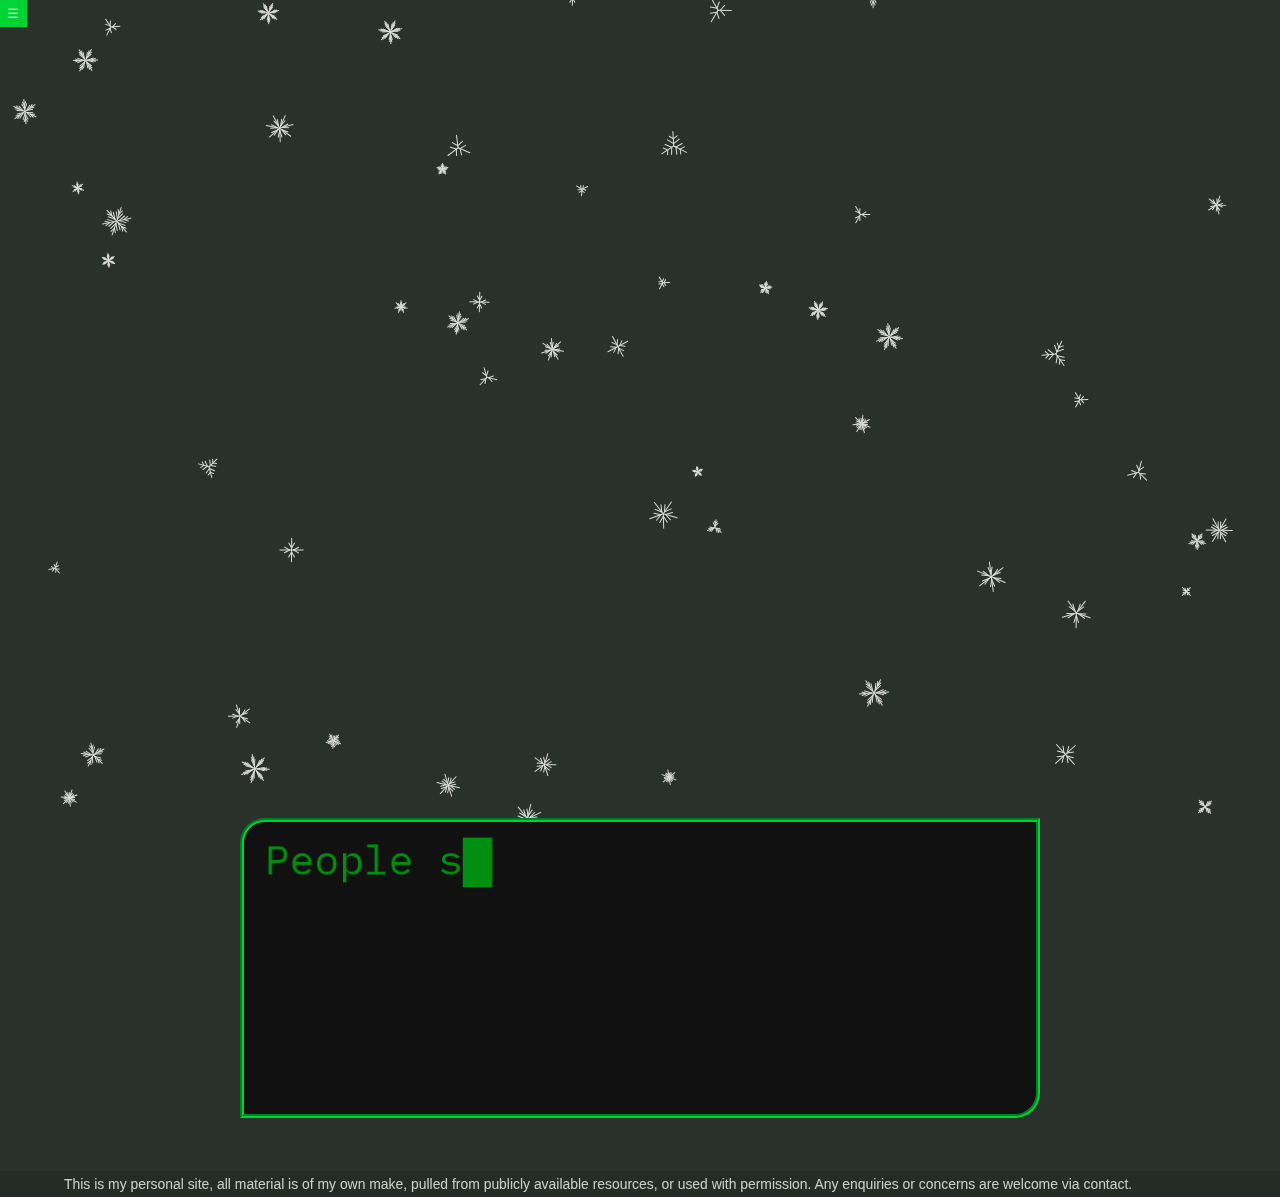
==== index.html @ 692e0815 "30th Nov various minor changes" ====
<!DOCTYPE html>
<html lang="en">

<div class="parent">

  <head>
    <meta charset="utf-8" />
    <meta name="viewport" content="width=device-width, initial-scale=1.0">
    <meta name="keywords" content="portfolio, resume, curriculum vitae, Peter, Bellaby, Peter Bellaby">
    <meta name="description" content="A resume and portfolio of Peter Bellaby">
    <meta name="author" content="Peter Bellaby"> 

    <title>Main Page</title>

    <link rel="stylesheet" type="text/css" href="style.css">

    <script src="libraries/p5.min.js"></script>
    <script src="libraries/p5.sound.min.js"></script>
    <script src="https://ajax.googleapis.com/ajax/libs/jquery/3.5.1/jquery.min.js"></script>
  </head>

  <body class="no-bg">

    <div class="sidebar" id="sidebar">
      <div class="nav">
        <h1 class="nav-title">Main Page</h1>
        <nav>
          <ul>
            <li class="nav-item"><a href="index.html" class="nav-item-a">Top Page</a></li>
            <li class="nav-item"><a href="about.html" class="nav-item-a">About Me</a></li>
            <li class="nav-item"><a href="programming.html" class="nav-item-a">Programming</a></li>
            <li class="nav-item"><a href="dandd.html" class="nav-item-a">D&D</a></li>
            <li class="nav-item"><a href="materium_existentiae.html" class="nav-item-a">The Materium Existentiae</a></li>
            <li class="nav-item"><a href="https://www.github.com/Tamillis" class="nav-item-a" target="_blank">Github</a></li>
            <li class="nav-item"><a href="mailto:bellaby1993@gmail.com?subject=Enquiry for Peter Bellaby"
              class="nav-item-a">Contact</a></li>
          </ul>
        </nav>
      </div>
    </div>

    <div id="background-canvas"></div>

    <div>
      
      <button class="nav-btn" onClick="toggleNav()">&#9776;</button>

      <section class="section no-border">
        <div id="p5js-canvas"></div>
      </section>

    </div>

    <footer id="footer" class="main-footer">
      <p class="footer-text">This is my personal site, all material is of my own make, pulled from publicly available
        resources, or used with permission. Any enquiries or concerns are welcome via contact. </p>
    </footer>

    <script src="sidebarBtn.js"></script>
  
    <script src="flake.js"></script>
    <script src="snowstorm.js"></script>
    <script src="terminal.js"></script>
    <script src="background.js"></script>
    

  </body>
</div>

</html>
---- style.css ----
:root {
  --text-color: #f1faee;
  --color: #008f11;
  --background: #2a312d;
  --backgroundAlt: #111;
  --highlight: #00d435;
  --contrastLight: #f4a261;
  --contrastDark: #e76f51;
  --sidebarWidth: 145px;
  --sectionMargin: 5vw;
}

* {
  margin: 0;
  padding: 0;
  font-family: 'Trebuchet MS', 'Lucida Sans Unicode', 'Lucida Grande', 'Lucida Sans', Arial, sans-serif;
  box-sizing: border-box;
}

html, body {
  background-color: var(--background);
  color: var(--text-color);

  height: min(auto, 80vh);
}

.no-bg {
  background-color: rgba(0,0,0,0);
}

.bg-black-transparent-0p1 {
  background-color: rgba(0, 0, 0, 0.1);
}

.bg-black-transparent-0p3 {
  background-color: rgba(0, 0, 0, 0.3);
}

.bg-black-transparent-0p5 {
  background-color: rgba(0, 0, 0, 0.5);
}

.underline {
  text-decoration: underline;
}

.sidebar {
  position: fixed;
  display: none;
  background-color: var(--background);
  color: var(--text-color);
  border-right: 5px solid var(--highlight);
  border-bottom: 5px solid var(--highlight);
  width: var(--sidebarWidth);
  height: 100vh;
  z-index: 2;
  top: 0;
  left: 0;
  transition: ease-in;
  padding: 5px;
}

.nav-title {
  text-decoration: underline;
  padding: .13em .33em;
}

.nav-item {
  padding: .13em;
  text-align: left;
  list-style: square inside;
  border-top: 1px solid var(--color);
}

.nav-item:last-child {
  border-bottom: 1px solid var(--color);
}

.nav-item-a {
  text-decoration: none;
  color: var(--text-color);
}

.nav-btn {
  z-index: 2;

  position: absolute;
  top: 0px;
  left: 0px;

  padding: 0px 2px;
  margin: 0px;
  border: none;

  height: 2em;
  width: 2em;

  color: var(--text-color);
  background-color: var(--highlight);
}

.btn {
  text-align: center;
  text-decoration: none;
  color: var(--text-color);
  background-color: var(--color);
  padding: 5px 10px;
  
  display: block;
  margin: 0px auto;

  border: solid 2px var(--highlight);
}

#p5js-canvas canvas {
  display: block;
  width: auto;
  margin: 2em auto;
  border: 4px var(--highlight) groove;
  border-radius: 25px 0px 25px 0px;
}

.parent {
  display: grid;
  grid-template-rows: max(85vh, 100%) auto;
}

.section {
  width: auto;
  margin: 5px var(--sectionMargin);
  padding: 1em;
  transition: 0.5s;
  border: var(--highlight) 4px groove;
}

.no-border {
  border: none;
}

#terminal-section {
  border: none;
}

#background-canvas, canvas {
  z-index: -1;
  /* border: red solid 5px; */
}

.main-title {
  text-decoration: underline;
  font-size: min(6vw, 4em);
  text-align: center;
  padding-bottom: 15px;
}

.subtitle {
  text-decoration: underline;
  font-size: min(4vw, 2em);
  text-indent: 2em;
  padding-bottom: 5px;
}

.subtitle-synopsis {
  text-indent: 6em;
  font-size: min(2vw, 1.1em);
}

.profile-pic {
  width: 300px;
  height: 300px;
  border-radius: 50%;
  border: 2px var(--highlight) groove;
}

.profile-pic-container {
  display: flex;
  justify-content: center;
}

.intro-text p {
  font-style: italic;
}

.main-text {
  display: block;
  padding: 0.5em 0em;
  font-size: 1em;
  text-indent: 2em;
  text-rendering: optimizeLegibility;
}

.main-text p {
  margin: 5px 0px;
}

.inline-subtitle {
  font-style: italic;
  font-weight: bold;
}

.intext-link, .intext-link:link, .intext-link:visited {
  text-decoration: none;
  color: var(--text-color);
  font-style: normal;
}

.intext-link:hover {
  text-decoration: underline;
  font-style: inherit;
  font-weight: bold;
}

.background-image {
  z-index: -1;

  position: absolute;
  width: 100vw;
  height: inherit;
}

.bg-img-pineforest {
  background: none;
  background-image: url("assets/pine-forest-bg.jpg");
  
  height: 100%;
  background-size: 100vw;
  background-position: 0px -20vh;
  background-repeat: no-repeat;
}

.main-footer {
  background-color: rgba(0, 0, 0, 0.1);
  text-indent: 2em;
  transition: 0.5s;
  padding: 5px 2em;
}

.footer-text {
  font-size: .87em;
  opacity: 0.8;
}

/* Kindly borrowed from stackoverflow for getting CSS to fit an iframe neatly */

.wrap {
/* set display to none initially for site speed */
  display: none;
  width: 420px;
  height: 450px;
  padding: 0;
  overflow: none;
  scrollbar-width: 0;
  margin: 1em auto;
}

.frame {
  width : 100%;
  height : 100%;
}
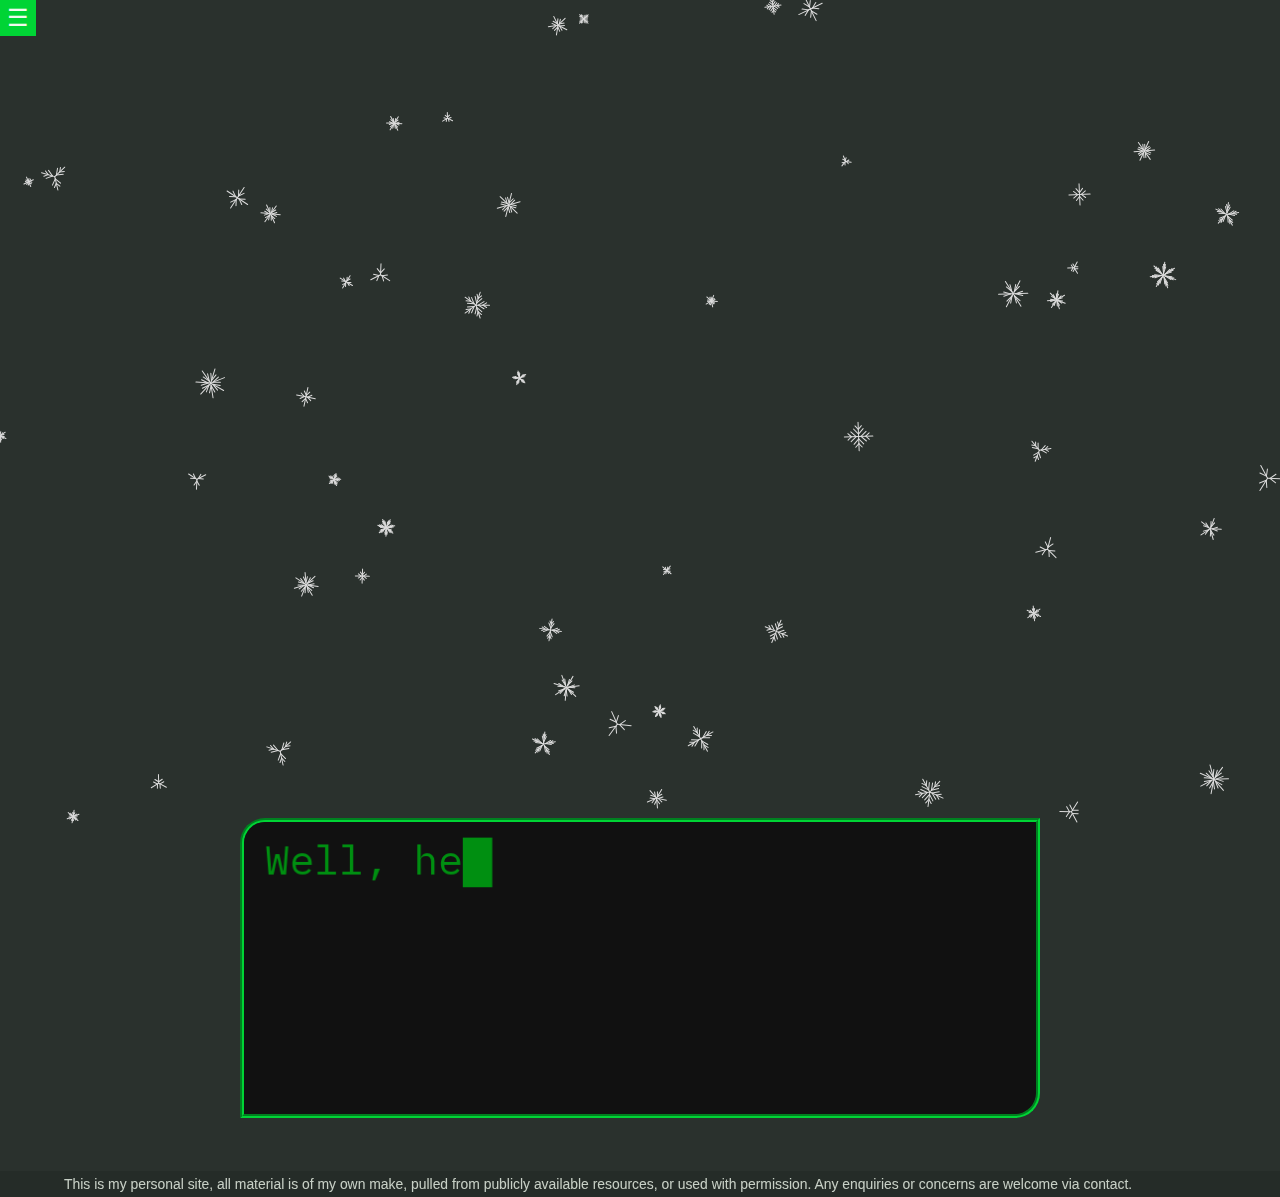
==== commit faaa59c1: "29/12 commit various minor edits" ====
--- a/index.html
+++ b/index.html
@@ -56,7 +56,7 @@
         resources, or used with permission. Any enquiries or concerns are welcome via contact. </p>
     </footer>
 
-    <script src="sidebarBtn.js"></script>
+    <script src="functionality.js"></script>
   
     <script src="flake.js"></script>
     <script src="snowstorm.js"></script>
--- a/style.css
+++ b/style.css
@@ -58,6 +58,7 @@
   left: 0;
   transition: ease-in;
   padding: 5px;
+  transform: 0.5s;
 }
 
 .nav-title {
@@ -92,8 +93,9 @@
   margin: 0px;
   border: none;
 
-  height: 2em;
-  width: 2em;
+  height: 1.5em;
+  width: 1.5em;
+  font-size: 1.5rem;
 
   color: var(--text-color);
   background-color: var(--highlight);
@@ -121,6 +123,7 @@
 }
 
 .parent {
+  /* I don't really know what this is doing but it makes things stay inside their spacing??? */
   display: grid;
   grid-template-rows: max(85vh, 100%) auto;
 }
@@ -166,8 +169,8 @@
 }
 
 .profile-pic {
-  width: 300px;
-  height: 300px;
+  width: min(80vw, 300px);
+  height: min(80vw, 300px);
   border-radius: 50%;
   border: 2px var(--highlight) groove;
 }
@@ -245,15 +248,19 @@
 .wrap {
 /* set display to none initially for site speed */
   display: none;
-  width: 420px;
-  height: 450px;
+
+  /* These values are brute forced to be the minimum without invoking sidebars from P5JS:s latest style */
+  width: 404px;
+  height: 446px;
   padding: 0;
   overflow: none;
   scrollbar-width: 0;
   margin: 1em auto;
 }
 
+/* Sets the frame element to be 100% of the wrapping div */
 .frame {
   width : 100%;
   height : 100%;
+  overflow: none;
 }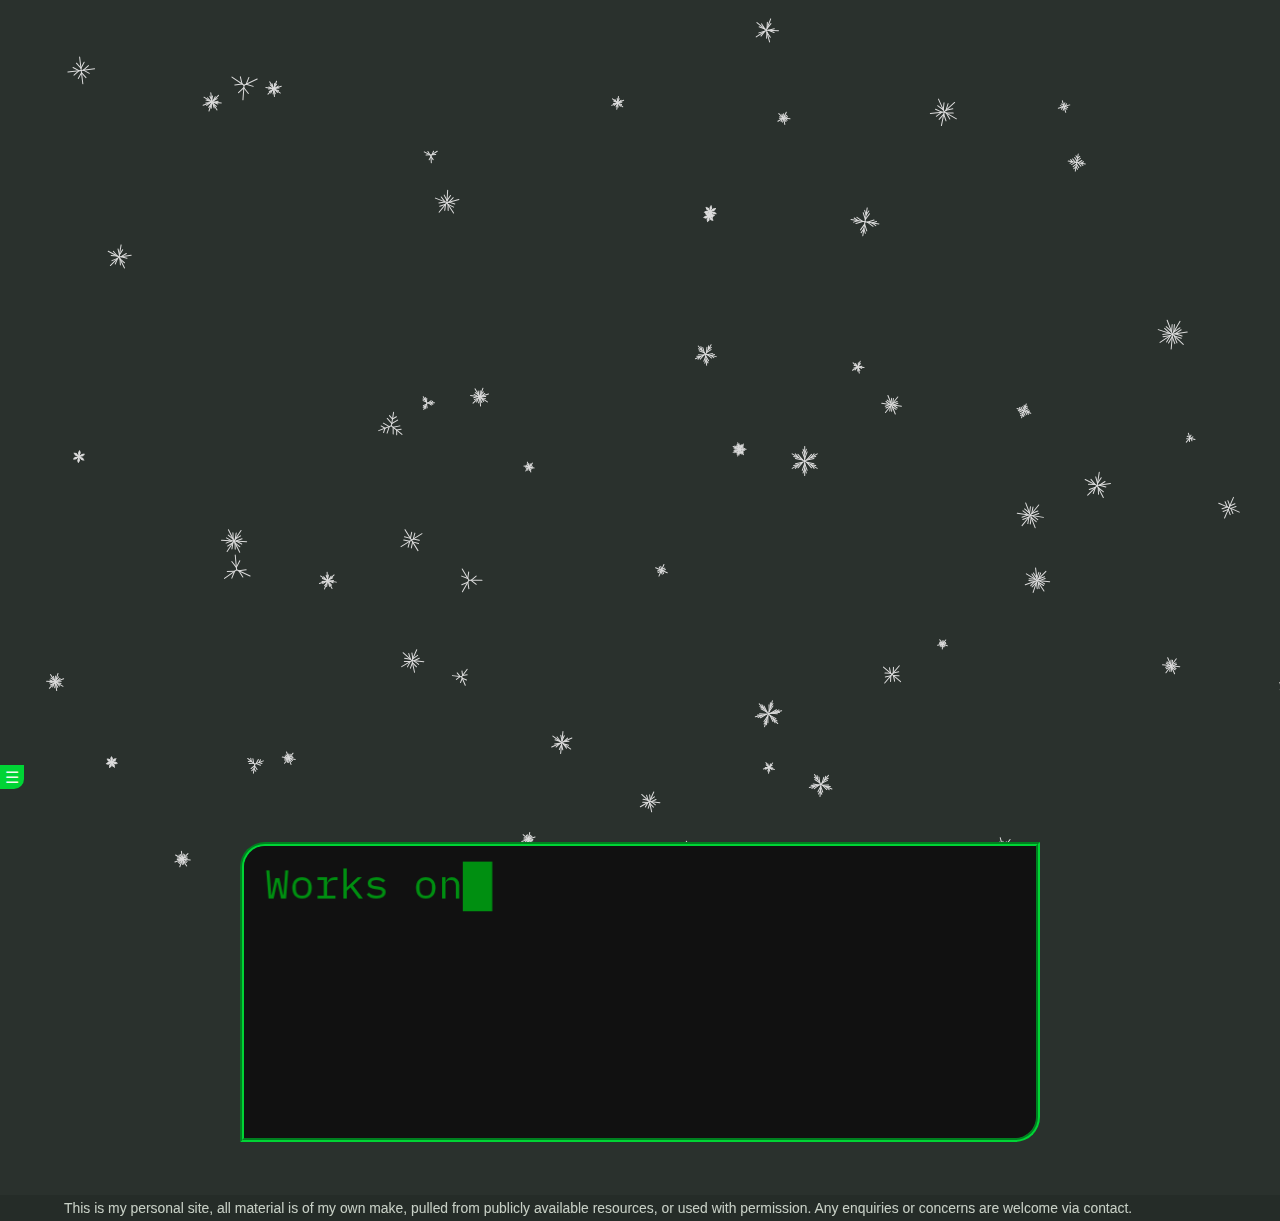
==== commit ab446916: "1/1 quick update" ====
--- a/index.html
+++ b/index.html
@@ -15,8 +15,7 @@
     <link rel="stylesheet" type="text/css" href="style.css">
 
     <script src="libraries/p5.min.js"></script>
-    <script src="libraries/p5.sound.min.js"></script>
-    <script src="https://ajax.googleapis.com/ajax/libs/jquery/3.5.1/jquery.min.js"></script>
+    <!-- <script src="https://ajax.googleapis.com/ajax/libs/jquery/3.5.1/jquery.min.js"></script> -->
   </head>
 
   <body class="no-bg">
--- a/style.css
+++ b/style.css
@@ -85,7 +85,8 @@
 .nav-btn {
   z-index: 2;
 
-  position: absolute;
+  position: -webkit-sticky; /* Safari */
+  position: sticky;
   top: 0px;
   left: 0px;
 
@@ -96,9 +97,21 @@
   height: 1.5em;
   width: 1.5em;
   font-size: 1.5rem;
+  border-radius: 0px 0px 15px 0px;
 
   color: var(--text-color);
   background-color: var(--highlight);
+}
+
+@media screen and (min-width: 800px) {
+  /* Its a small thing but I really do think having a finger size button
+  and a mouse pointer sized button is worth it */
+  .nav-btn {
+    height: 1.5em;
+    width: 1.5em;
+    font-size: 1rem;
+    border-radius: 0px 0px 10px 0px;
+  }
 }
 
 .btn {
@@ -140,6 +153,12 @@
   border: none;
 }
 
+.rule {
+  border: none;
+  border-bottom: var(--highlight) 4px groove;
+  margin-bottom: 5px;
+}
+
 #terminal-section {
   border: none;
 }
@@ -167,12 +186,19 @@
   text-indent: 6em;
   font-size: min(2vw, 1.1em);
 }
-
+  /*  Mobile first design! */
 .profile-pic {
-  width: min(80vw, 300px);
-  height: min(80vw, 300px);
+  width: 70vw;
+  height: 70vw;
   border-radius: 50%;
   border: 2px var(--highlight) groove;
+}
+
+@media screen and (min-width: 600px) {
+  .profile-pic {
+    width: 300px;
+    height: 300px;
+  }
 }
 
 .profile-pic-container {
@@ -231,6 +257,22 @@
   background-repeat: no-repeat;
 }
 
+.search-bar {
+  width: auto;
+  height: 2rem;
+
+  text-indent: 0.5rem;
+  margin: 5px auto;
+
+  background-color: var(--backgroundAlt);
+  color: var(--text-color);
+  border: none;
+}
+
+.search-bar:focus {
+  outline: var(--highlight) 4px groove;
+}
+
 .main-footer {
   background-color: rgba(0, 0, 0, 0.1);
   text-indent: 2em;
@@ -250,12 +292,19 @@
   display: none;
 
   /* These values are brute forced to be the minimum without invoking sidebars from P5JS:s latest style */
-  width: 404px;
-  height: 446px;
+  width: 80vw;
+  height: 85vw;
   padding: 0;
   overflow: none;
   scrollbar-width: 0;
   margin: 1em auto;
+}
+
+@media screen and (min-width: 600px) {
+  .wrap {
+    width: 404px;
+    height: 446px;
+  }
 }
 
 /* Sets the frame element to be 100% of the wrapping div */
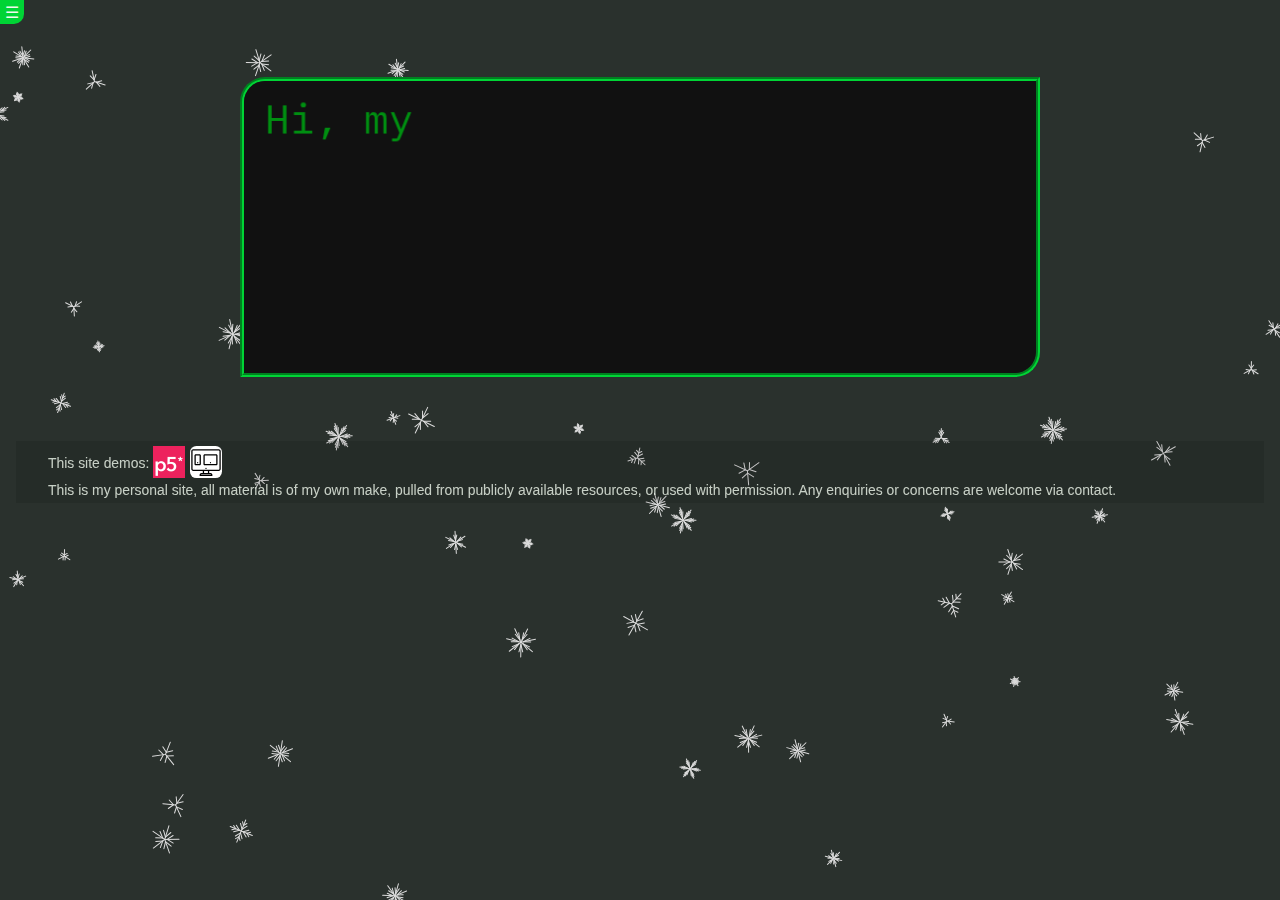
==== commit 580dd23b: "1/1 added demo line +general edits" ====
--- a/index.html
+++ b/index.html
@@ -1,69 +1,79 @@
 <!DOCTYPE html>
 <html lang="en">
 
-<div class="parent">
+<head>
+  <meta charset="utf-8" />
+  <meta name="viewport" content="width=device-width, initial-scale=1.0">
+  <meta name="keywords" content="portfolio, resume, curriculum vitae, Peter, Bellaby, Peter Bellaby">
+  <meta name="description" content="A resume and portfolio of Peter Bellaby">
+  <meta name="author" content="Peter Bellaby">
 
-  <head>
-    <meta charset="utf-8" />
-    <meta name="viewport" content="width=device-width, initial-scale=1.0">
-    <meta name="keywords" content="portfolio, resume, curriculum vitae, Peter, Bellaby, Peter Bellaby">
-    <meta name="description" content="A resume and portfolio of Peter Bellaby">
-    <meta name="author" content="Peter Bellaby"> 
+  <title>Main Page</title>
 
-    <title>Main Page</title>
+  <link rel="stylesheet" type="text/css" href="style.css">
 
-    <link rel="stylesheet" type="text/css" href="style.css">
+  <script src="libraries/p5.min.js"></script>
 
-    <script src="libraries/p5.min.js"></script>
-    <!-- <script src="https://ajax.googleapis.com/ajax/libs/jquery/3.5.1/jquery.min.js"></script> -->
-  </head>
+</head>
 
-  <body class="no-bg">
+<body class="no-bg">
 
-    <div class="sidebar" id="sidebar">
-      <div class="nav">
-        <h1 class="nav-title">Main Page</h1>
-        <nav>
-          <ul>
-            <li class="nav-item"><a href="index.html" class="nav-item-a">Top Page</a></li>
-            <li class="nav-item"><a href="about.html" class="nav-item-a">About Me</a></li>
-            <li class="nav-item"><a href="programming.html" class="nav-item-a">Programming</a></li>
-            <li class="nav-item"><a href="dandd.html" class="nav-item-a">D&D</a></li>
-            <li class="nav-item"><a href="materium_existentiae.html" class="nav-item-a">The Materium Existentiae</a></li>
-            <li class="nav-item"><a href="https://www.github.com/Tamillis" class="nav-item-a" target="_blank">Github</a></li>
-            <li class="nav-item"><a href="mailto:bellaby1993@gmail.com?subject=Enquiry for Peter Bellaby"
+  <div class="sidebar" id="sidebar">
+    <div class="nav">
+      <h1 class="nav-title">Main Page</h1>
+      <nav>
+        <ul>
+          <li class="nav-item"><a href="index.html" class="nav-item-a">Top Page</a></li>
+          <li class="nav-item"><a href="about.html" class="nav-item-a">About Me</a></li>
+          <li class="nav-item"><a href="programming.html" class="nav-item-a">Programming</a></li>
+          <li class="nav-item"><a href="dandd.html" class="nav-item-a">D&D</a></li>
+          <li class="nav-item"><a href="materium_existentiae.html" class="nav-item-a">The Materium Existentiae</a></li>
+          <li class="nav-item"><a href="https://www.github.com/Tamillis" class="nav-item-a" target="_blank">Github</a>
+          </li>
+          <li class="nav-item"><a href="mailto:bellaby1993@gmail.com?subject=Enquiry for Peter Bellaby"
               class="nav-item-a">Contact</a></li>
-          </ul>
-        </nav>
-      </div>
+        </ul>
+      </nav>
     </div>
+  </div>
 
-    <div id="background-canvas"></div>
+  <div id="background-canvas"></div>
 
-    <div>
-      
-      <button class="nav-btn" onClick="toggleNav()">&#9776;</button>
+  <div>
 
-      <section class="section no-border">
-        <div id="p5js-canvas"></div>
-      </section>
+    <button class="nav-btn" onClick="toggleNav()">&#9776;</button>
 
+    <section class="section no-border">
+      <div id="p5js-canvas"></div>
+    </section>
+
+  </div>
+
+  <footer id="footer" class="main-footer">
+    <label class="footer-text align-right" for="demo-div">This site demos: </label>
+    <div id="demo-div">
+      <img src="assets/p5-sq-reverse-filled.png" alt="" height="32" width="32" title="P5JS">
+      <svg width="32" height="32" xmlns="http://www.w3.org/2000/svg" viewBox="0 0 50 50">
+        <!-- while the svg and path elements were provided by the above the rect SVG is my own addition -->
+        <rect width="50" height="50" rx="10" ry="10" style="fill:rgb(255,255,255);stroke:0" />
+        <path
+          style="text-indent:0;text-align:start;line-height:normal;text-transform:none;-inkscape-font-specification:Sans"
+          d="M 5 5 C 3.3550302 5 2 6.3550302 2 8 L 2 36 C 2 37.64497 3.3550302 39 5 39 L 20 39 L 20 42 L 18 42 C 16.35503 42 15 43.35503 15 45 L 15 46 L 15 47 L 16 47 L 34 47 L 35 47 L 35 46 L 35 45 C 35 43.35503 33.64497 42 32 42 L 30 42 L 30 39 L 45 39 C 46.64497 39 48 37.64497 48 36 L 48 8 C 48 6.3550302 46.64497 5 45 5 L 5 5 z M 5 7 L 45 7 C 45.56503 7 46 7.4349698 46 8 L 46 36 C 46 36.56503 45.56503 37 45 37 L 20 37 L 5 37 C 4.4349698 37 4 36.56503 4 36 L 4 8 C 4 7.8587425 4.012893 7.7139858 4.0625 7.59375 C 4.211321 7.2330426 4.5762273 7 5 7 z M 9 13 C 7.9069372 13 7 13.906937 7 15 L 7 28 C 7 29.093063 7.9069372 30 9 30 L 15 30 C 16.093063 30 17 29.093063 17 28 L 17 15 C 17 13.906937 16.093063 13 15 13 L 9 13 z M 23 13 C 21.906937 13 21 13.906937 21 15 L 21 28 C 21 29.093063 21.906937 30 23 30 L 41 30 C 42.093063 30 43 29.093063 43 28 L 43 15 C 43 13.906937 42.093063 13 41 13 L 23 13 z M 9 15 L 15 15 L 15 28 L 9 28 L 9 15 z M 23 15 L 41 15 L 41 28 L 23 28 L 23 15 z M 12 25 C 11.447715 25 11 25.447715 11 26 C 11 26.552285 11.447715 27 12 27 C 12.552285 27 13 26.552285 13 26 C 13 25.447715 12.552285 25 12 25 z M 32 25 C 31.447715 25 31 25.447715 31 26 C 31 26.552285 31.447715 27 32 27 C 32.552285 27 33 26.552285 33 26 C 33 25.447715 32.552285 25 32 25 z M 25 34 C 24.447715 34 24 34.447715 24 35 C 24 35.552285 24.447715 36 25 36 C 25.552285 36 26 35.552285 26 35 C 26 34.447715 25.552285 34 25 34 z M 22 39 L 28 39 L 28 42 L 22 42 L 22 39 z M 18 44 L 32 44 C 32.56503 44 33 44.43497 33 45 L 17 45 C 17 44.43497 17.43497 44 18 44 z" />
+        <title>MediaQueries in use</title>
+      </svg>
     </div>
+    <p class="footer-text">This is my personal site, all material is of my own make, pulled from publicly available
+      resources, or used with permission. Any enquiries or concerns are welcome via contact. </p>
+  </footer>
 
-    <footer id="footer" class="main-footer">
-      <p class="footer-text">This is my personal site, all material is of my own make, pulled from publicly available
-        resources, or used with permission. Any enquiries or concerns are welcome via contact. </p>
-    </footer>
+  <script src="functionality.js"></script>
 
-    <script src="functionality.js"></script>
-  
-    <script src="flake.js"></script>
-    <script src="snowstorm.js"></script>
-    <script src="terminal.js"></script>
-    <script src="background.js"></script>
-    
+  <script src="flake.js"></script>
+  <script src="snowstorm.js"></script>
+  <script src="terminal.js"></script>
+  <script src="background.js"></script>
 
-  </body>
-</div>
+
+</body>
 
 </html>--- a/style.css
+++ b/style.css
@@ -24,6 +24,10 @@
   height: min(auto, 80vh);
 }
 
+.align-right {
+  text-align: right;
+}
+
 .no-bg {
   background-color: rgba(0,0,0,0);
 }
@@ -135,12 +139,6 @@
   border-radius: 25px 0px 25px 0px;
 }
 
-.parent {
-  /* I don't really know what this is doing but it makes things stay inside their spacing??? */
-  display: grid;
-  grid-template-rows: max(85vh, 100%) auto;
-}
-
 .section {
   width: auto;
   margin: 5px var(--sectionMargin);
@@ -157,6 +155,8 @@
   border: none;
   border-bottom: var(--highlight) 4px groove;
   margin-bottom: 5px;
+  margin-left: 1rem;
+  margin-right: 1rem;
 }
 
 #terminal-section {
@@ -250,7 +250,8 @@
 .bg-img-pineforest {
   background: none;
   background-image: url("assets/pine-forest-bg.jpg");
-  
+  alt: "A misty pine forest seen across a lake.";
+    
   height: 100%;
   background-size: 100vw;
   background-position: 0px -20vh;
@@ -275,9 +276,14 @@
 
 .main-footer {
   background-color: rgba(0, 0, 0, 0.1);
-  text-indent: 2em;
+  margin: 1rem;
   transition: 0.5s;
   padding: 5px 2em;
+}
+
+#demo-div {
+  display: inline-block;
+  vertical-align: middle;
 }
 
 .footer-text {
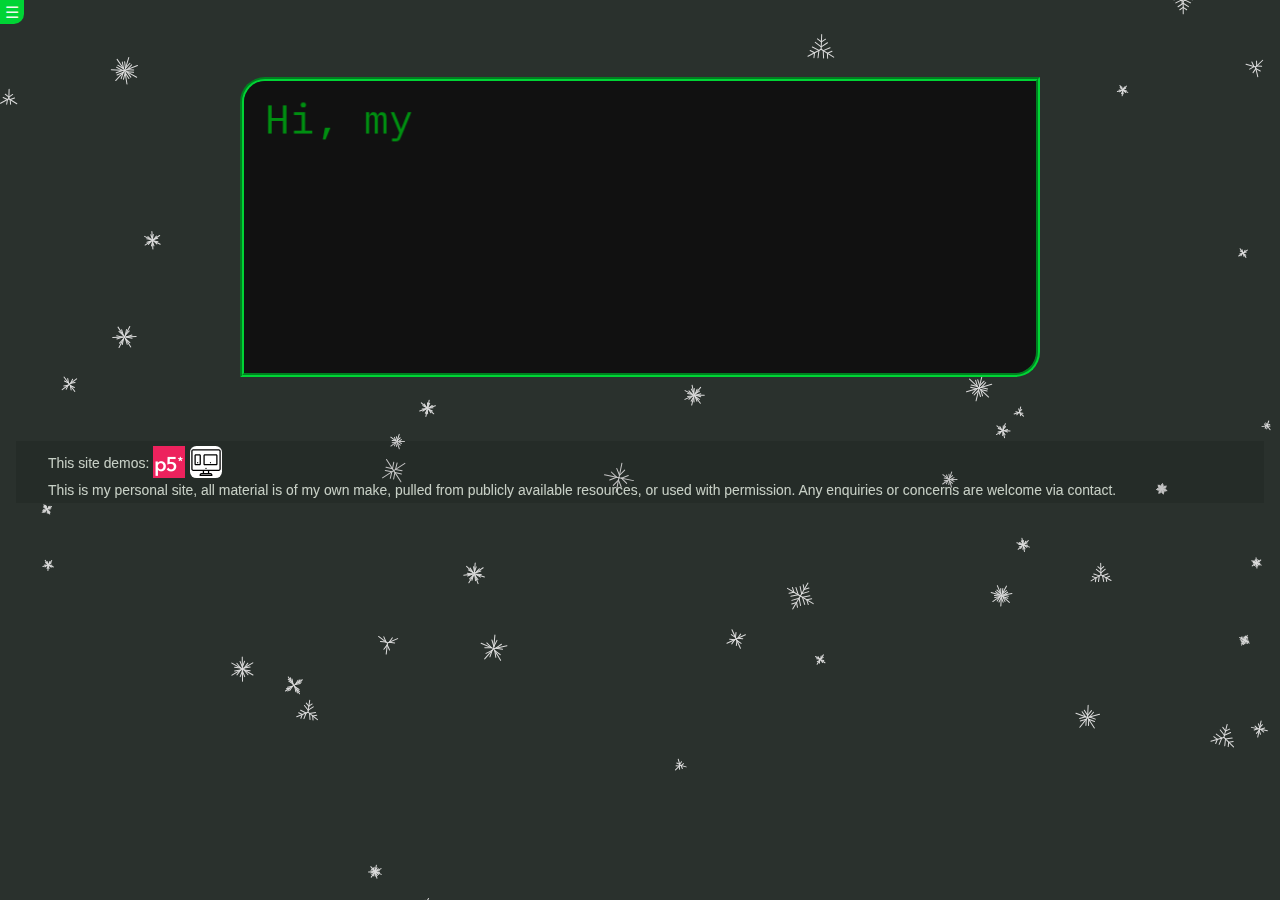
==== commit 717b36f3: "10/1 work, added spinning Earth and still tweaking funcitonality.js" ====
--- a/index.html
+++ b/index.html
@@ -37,7 +37,7 @@
     </div>
   </div>
 
-  <div id="background-canvas"></div>
+  <div id="background-canvas" class="z-1"></div>
 
   <div>
 
--- a/style.css
+++ b/style.css
@@ -17,7 +17,7 @@
   box-sizing: border-box;
 }
 
-html, body {
+body {
   background-color: var(--background);
   color: var(--text-color);
 
@@ -46,6 +46,39 @@
 
 .underline {
   text-decoration: underline;
+}
+
+.z1 {
+  z-index: 1;
+}
+
+.z2 {
+  z-index: 2;
+}
+
+.z3 {
+  z-index: 3;
+}
+
+
+.z5 {
+  z-index: 5;
+}
+
+.z10 {
+  z-index: 10;
+}
+
+.z-1 {
+  z-index: -1;
+}
+
+.z-2 {
+  z-index: -2;
+}
+
+.z-3 {
+  z-index: -3;
 }
 
 .sidebar {
@@ -142,9 +175,19 @@
 .section {
   width: auto;
   margin: 5px var(--sectionMargin);
+  
   padding: 1em;
   transition: 0.5s;
   border: var(--highlight) 4px groove;
+}
+
+/* old style HD pixel width I think makes for nice reading */
+@media screen and (min-width: 1280px) {
+  .section {
+    /* the view width -10vw to give the starting 5vw margin either side */
+    width: 1152px;
+    margin: 5px auto;
+  }
 }
 
 .no-border {
@@ -161,11 +204,6 @@
 
 #terminal-section {
   border: none;
-}
-
-#background-canvas, canvas {
-  z-index: -1;
-  /* border: red solid 5px; */
 }
 
 .main-title {
@@ -286,6 +324,22 @@
   vertical-align: middle;
 }
 
+#globe-canvas {
+
+  position: fixed;
+  display: inline;
+  
+  width: 33vw;
+  height: 33vw;
+  top: 0px;
+  right: 0px;
+
+  padding: 0px 2px;
+  margin: 0px;
+  border: none;
+
+}
+
 .footer-text {
   font-size: .87em;
   opacity: 0.8;
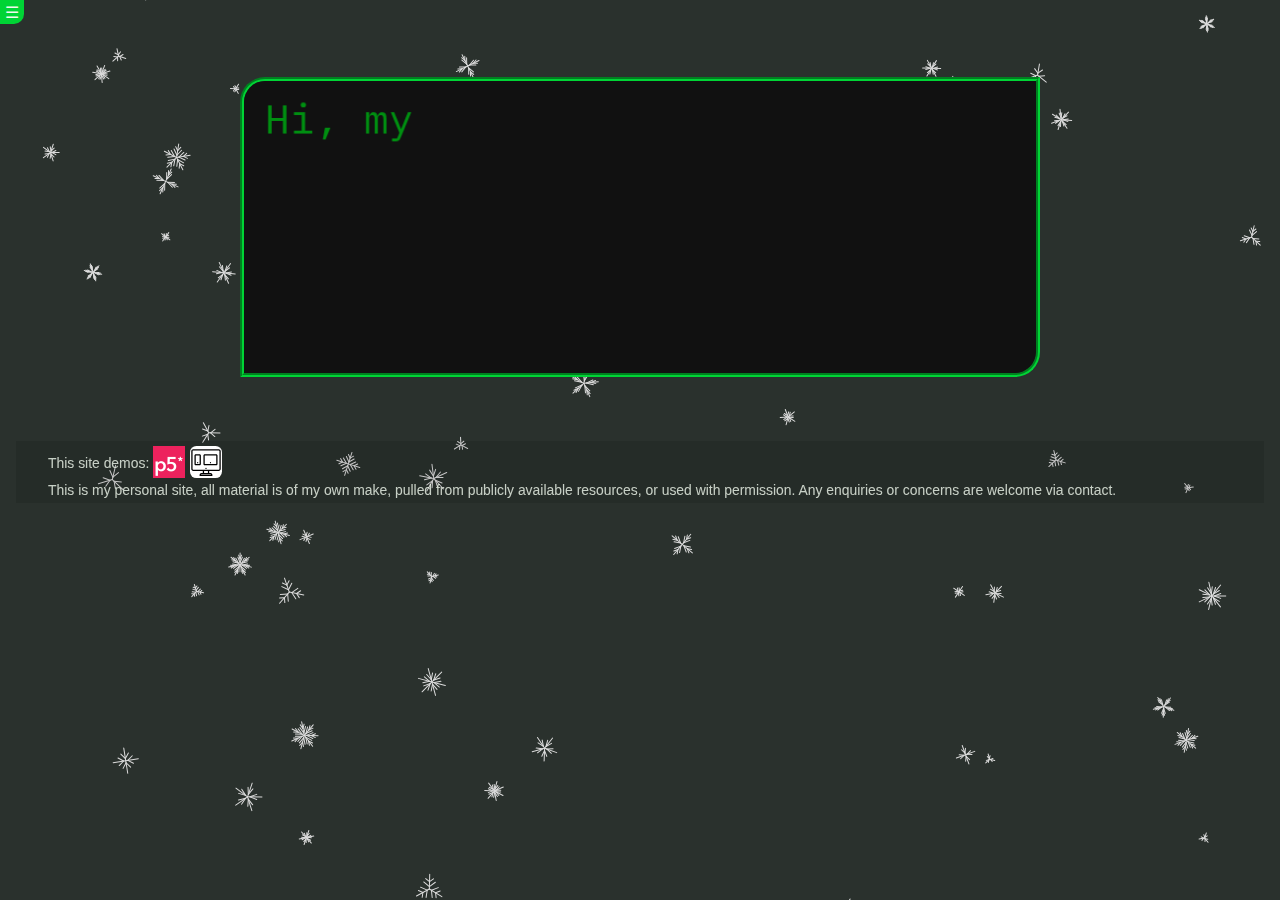
==== commit 3f7bea7b: "finished D&D page 30/1" ====
--- a/index.html
+++ b/index.html
@@ -37,7 +37,7 @@
     </div>
   </div>
 
-  <div id="background-canvas" class="z-1"></div>
+  <div id="background-canvas" class="z-1 no-border"></div>
 
   <div>
 
--- a/style.css
+++ b/style.css
@@ -1,11 +1,12 @@
+/* This is the first style sheet I wrote and so its awful and unorganized and I'm sorry */
+
 :root {
   --text-color: #f1faee;
   --color: #008f11;
   --background: #2a312d;
   --backgroundAlt: #111;
   --highlight: #00d435;
-  --contrastLight: #f4a261;
-  --contrastDark: #e76f51;
+  --contrastColor: #007e8f;
   --sidebarWidth: 145px;
   --sectionMargin: 5vw;
 }
@@ -24,6 +25,8 @@
   height: min(auto, 80vh);
 }
 
+/* Generic small classes for easy modification when writting the HTML */
+
 .align-right {
   text-align: right;
 }
@@ -48,6 +51,10 @@
   text-decoration: underline;
 }
 
+.italic {
+  font-style: italic;
+}
+
 .z1 {
   z-index: 1;
 }
@@ -60,15 +67,6 @@
   z-index: 3;
 }
 
-
-.z5 {
-  z-index: 5;
-}
-
-.z10 {
-  z-index: 10;
-}
-
 .z-1 {
   z-index: -1;
 }
@@ -80,6 +78,21 @@
 .z-3 {
   z-index: -3;
 }
+
+.no-border {
+  border: none !important;
+}
+
+.inline {
+  display: inline !important;
+}
+
+.square-20px {
+  width: 20px;
+  height: 20px;
+}
+
+/* CSS for the sidebar, which was built up from a borrowed "navigation bar" example, hence the "nav" naming */
 
 .sidebar {
   position: fixed;
@@ -141,8 +154,8 @@
 }
 
 @media screen and (min-width: 800px) {
-  /* Its a small thing but I really do think having a finger size button
-  and a mouse pointer sized button is worth it */
+  /* Its a small thing but I really do think having a finger size button on small screens
+  and a mouse pointer sized button on larger screens is worth it */
   .nav-btn {
     height: 1.5em;
     width: 1.5em;
@@ -151,6 +164,7 @@
   }
 }
 
+/* General styling classes, for a site-wide aesthetic */
 .btn {
   text-align: center;
   text-decoration: none;
@@ -162,14 +176,8 @@
   margin: 0px auto;
 
   border: solid 2px var(--highlight);
-}
-
-#p5js-canvas canvas {
-  display: block;
-  width: auto;
-  margin: 2em auto;
-  border: 4px var(--highlight) groove;
-  border-radius: 25px 0px 25px 0px;
+
+  cursor: pointer;
 }
 
 .section {
@@ -190,41 +198,108 @@
   }
 }
 
-.no-border {
-  border: none;
-}
-
 .rule {
   border: none;
   border-bottom: var(--highlight) 4px groove;
-  margin-bottom: 5px;
+  margin-top: 1.5em;
+  margin-bottom: 1.5em;
   margin-left: 1rem;
   margin-right: 1rem;
 }
 
+.main-title {
+  text-decoration: underline;
+  font-size: max(5vw, 2em);
+  text-align: center;
+  padding-bottom: 15px;
+}
+
+.subtitle {
+  text-decoration: underline;
+  font-size: max(2.5vw, 1.5em);
+  text-indent: 1.5rem;
+  padding-bottom: 5px;
+}
+
+.subtitle-synopsis {
+  text-indent: 3em;
+  font-size: max(2vw, 1em);
+}
+.subsubtitle {
+  text-decoration: underline;
+  font-size: max(2vw, 1.25em);
+  text-indent: 1.5rem;
+  padding-bottom: 5px;
+}
+
+.main-text {
+  display: block;
+  padding: 0.5em 0em;
+  font-size: 1em;
+  text-indent: 1.5rem;
+  text-rendering: optimizeLegibility;
+}
+
+.main-text p {
+  margin: 5px 0px;
+}
+
+.inline-subtitle {
+  font-style: italic;
+  font-weight: bold;
+  padding-top: 3px;
+}
+
+.intext-link, .intext-link:link, .intext-link:visited {
+  text-decoration: none;
+  color: var(--text-color);
+  font-style: normal;
+  font-weight: bold;
+}
+
+.intext-link:hover {
+  text-decoration: underline;
+  font-style: inherit;
+  font-weight: bolder;
+}
+
+.table {
+  border: 2px var(--color) groove;
+
+  text-align: center;
+  border-collapse: collapse;
+}
+
+.table td, .table th {
+  border-right: 2px var(--color) groove;
+  padding: 2px 5px;
+}
+
+.table tr:nth-child(even) {
+  background-color: rgba(255, 255, 255, 0.1);
+}
+
+.table th {
+  font-style: italic;
+  font-weight: bold;
+  text-decoration: underline;
+}
+
+/* Index / Landing page unique CSS */
+
 #terminal-section {
   border: none;
 }
 
-.main-title {
-  text-decoration: underline;
-  font-size: min(6vw, 4em);
-  text-align: center;
-  padding-bottom: 15px;
-}
-
-.subtitle {
-  text-decoration: underline;
-  font-size: min(4vw, 2em);
-  text-indent: 2em;
-  padding-bottom: 5px;
-}
-
-.subtitle-synopsis {
-  text-indent: 6em;
-  font-size: min(2vw, 1.1em);
-}
-  /*  Mobile first design! */
+#p5js-canvas canvas {
+  display: block;
+  width: auto;
+  margin: 2em auto;
+  border: 4px var(--highlight) groove;
+  border-radius: 25px 0px 25px 0px;
+}
+
+/*  About page unique CSS */
 .profile-pic {
   width: 70vw;
   height: 70vw;
@@ -248,34 +323,54 @@
   font-style: italic;
 }
 
-.main-text {
-  display: block;
-  padding: 0.5em 0em;
-  font-size: 1em;
-  text-indent: 2em;
-  text-rendering: optimizeLegibility;
-}
-
-.main-text p {
-  margin: 5px 0px;
-}
-
-.inline-subtitle {
-  font-style: italic;
-  font-weight: bold;
-}
-
-.intext-link, .intext-link:link, .intext-link:visited {
-  text-decoration: none;
-  color: var(--text-color);
-  font-style: normal;
-}
-
-.intext-link:hover {
-  text-decoration: underline;
-  font-style: inherit;
-  font-weight: bold;
-}
+#globe-canvas {
+
+  position: fixed;
+  display: inline;
+  
+  width: 33vw;
+  height: 33vw;
+  top: 0px;
+  right: 0px;
+
+  padding: 0px 2px;
+  margin: 0px;
+  border: none;
+
+}
+
+/* Programming page unique CSS */
+/* Kindly borrowed from stackoverflow for getting CSS to fit an iframe neatly */
+
+.wrap {
+/* set display to none initially for site speed */
+  display: none;
+
+  /* These values are brute forced to be the minimum without invoking sidebars from P5JS:s latest style */
+  width: 80vw;
+  height: 85vw;
+  padding: 0;
+  overflow: none;
+  scrollbar-width: 0;
+  margin: 1em auto;
+}
+
+@media screen and (min-width: 600px) {
+  .wrap {
+    width: 404px;
+    height: 446px;
+  }
+}
+
+/* Sets the frame element to be 100% of the wrapping div */
+.frame {
+  width : 100%;
+  height : 100%;
+  overflow: none;
+}
+
+/* TODO fix up styling for Materium Existantiae page */
+/* Materium Existentiae unique CSS */
 
 .background-image {
   z-index: -1;
@@ -312,6 +407,8 @@
   outline: var(--highlight) 4px groove;
 }
 
+/* Generic Footer classes */
+
 .main-footer {
   background-color: rgba(0, 0, 0, 0.1);
   margin: 1rem;
@@ -319,57 +416,84 @@
   padding: 5px 2em;
 }
 
+.footer-text {
+  font-size: .87em;
+  opacity: 0.8;
+}
+
 #demo-div {
   display: inline-block;
   vertical-align: middle;
 }
 
-#globe-canvas {
-
-  position: fixed;
-  display: inline;
+/* React App classes */
+.app-body {
+  background-color: #2a2e31;
+  border: groove 4px var(--contrastColor);
+
+  margin: 5px;
+  padding: 1em;
+}
+
+.statbloc-container {
+  display: block;
+
+  width: auto;
+  height: 2em;
+  padding: 0px;
+}
+
+.statbloc-items {
+  padding: 0px;
+
+  display: inline-block;
+
+  flex: initial none none;
+}
+
+.statbloc-label {
+  width: max(9rem, 25%);
+  text-align: right;
+  margin: 5px;
+}
+
+.statbloc-btn {
+  font-size: 1.5rem;
+  background-color: var(--contrastColor);
+
+  border: 1px black solid;
+
+  width: 2rem;
+  height: 2rem;
+}
+
+.statbloc-btn:active {
+  border: 2px inset var(--contrastColor);
+  transform: translateY(2px);
+}
+
+.app-main {
+  display: flex;
+  justify-content: flex-start;
+  flex-wrap: wrap;
+
+  align-items: stretch;
   
-  width: 33vw;
-  height: 33vw;
-  top: 0px;
-  right: 0px;
-
-  padding: 0px 2px;
-  margin: 0px;
-  border: none;
-
-}
-
-.footer-text {
-  font-size: .87em;
-  opacity: 0.8;
-}
-
-/* Kindly borrowed from stackoverflow for getting CSS to fit an iframe neatly */
-
-.wrap {
-/* set display to none initially for site speed */
-  display: none;
-
-  /* These values are brute forced to be the minimum without invoking sidebars from P5JS:s latest style */
-  width: 80vw;
-  height: 85vw;
-  padding: 0;
-  overflow: none;
-  scrollbar-width: 0;
-  margin: 1em auto;
-}
-
-@media screen and (min-width: 600px) {
-  .wrap {
-    width: 404px;
-    height: 446px;
-  }
-}
-
-/* Sets the frame element to be 100% of the wrapping div */
-.frame {
-  width : 100%;
-  height : 100%;
-  overflow: none;
+  padding: 5px;
+}
+
+.calculator-body {
+  flex-basis: max(16rem, 20vw);
+  /* border: 2px var(--color) groove; */
+  margin: 0px 1em;
+}
+
+.app-table {
+  flex-basis: max(16rem, 20vw);
+  margin: 5px 1em;
+  border-color: var(--contrastColor);
+}
+
+.app-table td, .app-table th {
+  border-color: var(--contrastColor);
 }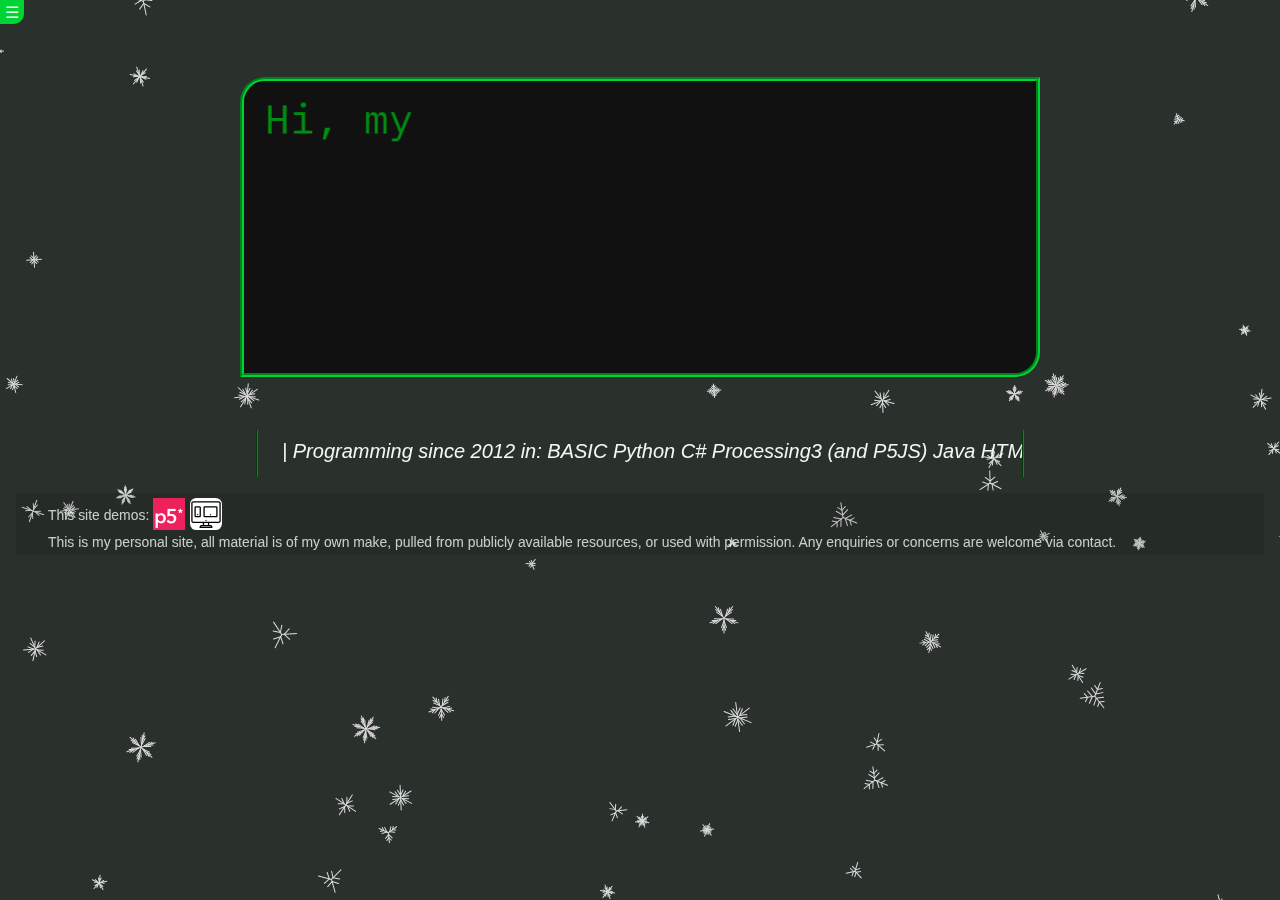
==== commit a78d6a7e: "PHP and MySQLi working in test form, other minor updates 09/02" ====
--- a/index.html
+++ b/index.html
@@ -49,6 +49,20 @@
 
   </div>
 
+  <div class="wrapper">
+    <div class="marquee">
+      <p class="main-text">
+        | Programming since 2012 in: BASIC Python C# Processing3 (and P5JS) Java HTML CSS JavaScript C++ React PHP SQL MySQL |
+      </p>
+      <p class="main-text">
+        | Programming since 2012 in: BASIC Python C# Processing3 (and P5JS) Java HTML CSS JavaScript C++ React PHP SQL MySQL |
+      </p>
+      <p class="main-text">
+        | Programming since 2012 in: BASIC Python C# Processing3 (and P5JS) Java HTML CSS JavaScript C++ React PHP SQL MySQL |
+      </p>
+    </div>
+  </div>
+
   <footer id="footer" class="main-footer">
     <label class="footer-text align-right" for="demo-div">This site demos: </label>
     <div id="demo-div">
--- a/style.css
+++ b/style.css
@@ -81,6 +81,10 @@
 
 .no-border {
   border: none !important;
+}
+
+.no-indent {
+  text-indent: 0px !important;
 }
 
 .inline {
@@ -452,7 +456,7 @@
 }
 
 .statbloc-label {
-  width: max(9rem, 25%);
+  width: max(8rem, 25%);
   text-align: right;
   margin: 5px;
 }
@@ -496,4 +500,38 @@
 
 .app-table td, .app-table th {
   border-color: var(--contrastColor);
+}
+
+/* Marquee taken from stackoverflow */
+.wrapper {
+  max-width: 60%;
+
+  margin: 0px 20%;
+
+  overflow: hidden;
+
+  border-left: 2px groove var(--color);
+  border-right: 2px groove var(--color);
+}
+
+.marquee {
+  white-space: nowrap;
+  overflow: hidden;
+  display: inline-block;
+  animation: marquee 12s linear infinite;
+}
+
+.marquee p {
+  display: inline-block;
+  font-size: 1.25em;
+  font-style: italic;
+}
+
+@keyframes marquee {
+  0% {
+    transform: translate3d(0, 0, 0);
+  }
+  100% {
+    transform: translate3d(-33.334%, 0, 0);
+  }
 }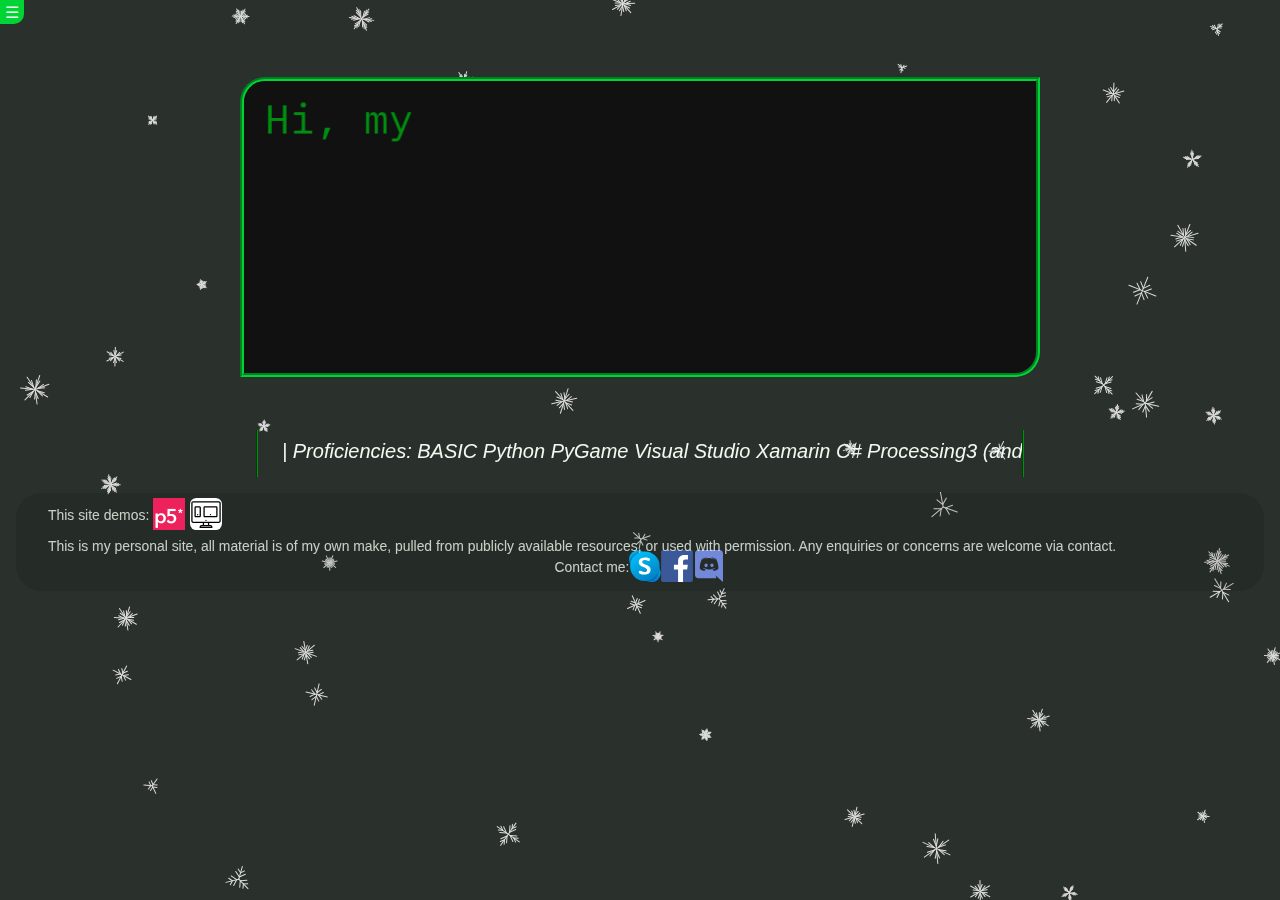
==== commit 32f84a64: "index page updates using fetch" ====
--- a/index.html
+++ b/index.html
@@ -13,6 +13,7 @@
   <link rel="stylesheet" type="text/css" href="style.css">
 
   <script src="libraries/p5.min.js"></script>
+  <script src="banner-text-loader.js" defer></script>
 
 </head>
 
@@ -31,7 +32,7 @@
           <li class="nav-item"><a href="https://www.github.com/Tamillis" class="nav-item-a" target="_blank">Github</a>
           </li>
           <li class="nav-item"><a href="mailto:bellaby1993@gmail.com?subject=Enquiry for Peter Bellaby"
-              class="nav-item-a">Contact</a></li>
+              class="nav-item-a">Email Me</a></li>
         </ul>
       </nav>
     </div>
@@ -51,19 +52,14 @@
 
   <div class="wrapper">
     <div class="marquee">
-      <p class="main-text">
-        | Programming since 2012 in: BASIC Python C# Processing3 (and P5JS) Java HTML CSS JavaScript C++ React PHP SQL MySQL |
-      </p>
-      <p class="main-text">
-        | Programming since 2012 in: BASIC Python C# Processing3 (and P5JS) Java HTML CSS JavaScript C++ React PHP SQL MySQL |
-      </p>
-      <p class="main-text">
-        | Programming since 2012 in: BASIC Python C# Processing3 (and P5JS) Java HTML CSS JavaScript C++ React PHP SQL MySQL |
-      </p>
+      <p class="main-text banner-text-p"></p>
+      <p class="main-text banner-text-p"></p>
+      <p class="main-text banner-text-p"></p>
     </div>
   </div>
 
   <footer id="footer" class="main-footer">
+
     <label class="footer-text align-right" for="demo-div">This site demos: </label>
     <div id="demo-div">
       <img src="assets/p5-sq-reverse-filled.png" alt="" height="32" width="32" title="P5JS">
@@ -76,8 +72,116 @@
         <title>MediaQueries in use</title>
       </svg>
     </div>
-    <p class="footer-text">This is my personal site, all material is of my own make, pulled from publicly available
-      resources, or used with permission. Any enquiries or concerns are welcome via contact. </p>
+
+    <p class="footer-text">This is my personal site, all material is of my own make, pulled from publicly available resources, or used with permission. Any enquiries or concerns are welcome via contact. </p>
+
+    <div class="contact-bar">
+      <p class="footer-text">Contact me: </p>
+      <div>
+        <svg xmlns="http://www.w3.org/2000/svg" height="32" width="32" viewbox="0 0 1000 990.833313">
+          <defs>
+            <linearGradient id="a" x1="8.392999649" y1="1.105999947" x2="11.125" y2="18.35400009"
+              gradientUnits="userSpaceOnUse">
+              <stop offset=".012" stop-color="#00b7f0" />
+              <stop offset=".339" stop-color="#009de5" />
+              <stop offset=".755" stop-color="#0082d9" />
+              <stop offset="1" stop-color="#0078d4" />
+            </linearGradient>
+            <linearGradient id="b" x1="14.37899971" y1="26.64500046" x2="29.54599953" y2="17.88899994"
+              gradientUnits="userSpaceOnUse">
+              <stop offset="0" stop-color="#0078d4" />
+              <stop offset=".37" stop-color="#007ad5" />
+              <stop offset=".573" stop-color="#0082d9" />
+              <stop offset=".735" stop-color="#0090df" />
+              <stop offset=".875" stop-color="#00a3e7" />
+              <stop offset="1" stop-color="#00bcf2" />
+            </linearGradient>
+            <linearGradient id="c" x1="10.44999981" y1="6.68900013" x2="24.29100037" y2="30.66200066"
+              gradientUnits="userSpaceOnUse">
+              <stop offset="0" stop-color="#00b7f0" />
+              <stop offset="1" stop-color="#007cc1" />
+            </linearGradient>
+          </defs>
+          <a href="skype:p.t.bellaby?userinfo" target="_blank">
+            <g transform="translate(-381.7262001,-337.1428572)">
+              <path
+                d="m 18.51799965,9.729999542 a 8.758999825,8.729999542 0 0 1 -8.758999825,8.729999538 8.758999825,8.729999542 0 0 1 -8.758999825,-8.729999538 8.758999825,8.729999542 0 0 1 8.758999825,-8.729999542 8.758999825,8.729999542 0 0 1 8.758999825,8.729999542"
+                transform="matrix(33.33333333,0,0,33.33333333,348.3928668,303.8095239)" style="fill:url(#a)" />
+              <path
+                d="m 30.72499943,22.2670002 a 8.762000084,8.732999802 0 0 1 -8.76200009,8.7329998 8.762000084,8.732999802 0 0 1 -8.76200008,-8.7329998 8.762000084,8.732999802 0 0 1 8.76200008,-8.7329998 8.762000084,8.732999802 0 0 1 8.76200009,8.7329998"
+                transform="matrix(33.33333333,0,0,33.33333333,348.3928668,303.8095239)" style="fill:url(#b)" />
+              <path d="m 1.032,10.477 a 8.758,8.758 0 1 0 9.817,-9.41 15.915,15.915 0 0 0 -9.817,9.41 z"
+                fill-rule="evenodd" opacity=".05"
+                transform="matrix(33.33333333,0,0,33.33333333,348.3928668,303.8095239)" />
+              <path d="m 30.702,21.64 a 8.761,8.761 0 1 0 -9.533,9.324 15.915,15.915 0 0 0 9.533,-9.325 z"
+                fill-rule="evenodd" opacity=".05"
+                transform="matrix(33.33333333,0,0,33.33333333,348.3928668,303.8095239)" />
+              <path d="m 1.442,12.473 a 8.755,8.755 0 1 0 11.398,-10.917 14.893,14.893 0 0 0 -11.398,10.917 z"
+                fill-rule="evenodd" opacity=".1"
+                transform="matrix(33.33333333,0,0,33.33333333,348.3928668,303.8095239)" />
+              <path d="m 30.304,19.588 a 8.758,8.758 0 1 0 -11.192,10.939 14.893,14.893 0 0 0 11.192,-10.939 z"
+                fill-rule="evenodd" opacity=".1"
+                transform="matrix(33.33333333,0,0,33.33333333,348.3928668,303.8095239)" />
+              <path d="m 1.764,13.301 a 8.753,8.753 0 1 0 11.894,-11.39 14.387,14.387 0 0 0 -11.894,11.39 z"
+                fill-rule="evenodd" opacity=".1"
+                transform="matrix(33.33333333,0,0,33.33333333,348.3928668,303.8095239)" />
+              <path d="m 29.981,18.743 a 8.756,8.756 0 1 0 -11.713,11.444 14.386,14.386 0 0 0 11.713,-11.444 z"
+                fill-rule="evenodd" opacity=".1"
+                transform="matrix(33.33333333,0,0,33.33333333,348.3928668,303.8095239)" />
+              <path
+                d="m 29.73700047,16.06500053 a 13.87300014,13.82699966 0 0 1 -13.87300015,13.82699967 13.87300014,13.82699966 0 0 1 -13.873000145,-13.82699967 13.87300014,13.82699966 0 0 1 13.873000145,-13.82699966 13.87300014,13.82699966 0 0 1 13.87300015,13.82699966"
+                transform="matrix(33.33333333,0,0,33.33333333,348.3928668,303.8095239)" style="fill:url(#c)" />
+              <path
+                d="m 11.963,15.585 a 4.358,4.358 0 0 1 -1.367,-1.442 3.986,3.986 0 0 1 -0.468,-1.993 3.582,3.582 0 0 1 0.844,-2.412 5.08,5.08 0 0 1 2.2,-1.47 8.495,8.495 0 0 1 2.88,-0.485 11.184,11.184 0 0 1 1.916,0.147 6.918,6.918 0 0 1 1.329,0.343 2.576,2.576 0 0 1 1.04,0.664 1.344,1.344 0 0 1 0.321,0.893 1.294,1.294 0 0 1 -0.338,0.931 1.124,1.124 0 0 1 -0.849,0.354 1.529,1.529 0 0 1 -0.631,-0.142 11.434,11.434 0 0 0 -1.503,-0.55 5.455,5.455 0 0 0 -1.448,-0.18 3.305,3.305 0 0 0 -1.814,0.464 1.509,1.509 0 0 0 -0.724,1.355 1.363,1.363 0 0 0 0.376,0.953 3.426,3.426 0 0 0 1.013,0.725 q 0.637,0.316 1.9,0.838 a 1.97,1.97 0 0 1 0.272,0.109 13.497,13.497 0 0 1 2.352,1.209 4.742,4.742 0 0 1 1.448,1.486 3.92,3.92 0 0 1 0.523,2.064 4.151,4.151 0 0 1 -0.724,2.488 4.304,4.304 0 0 1 -2.025,1.503 8.537,8.537 0 0 1 -3.044,0.496 9.59,9.59 0 0 1 -4.149,-0.785 2.258,2.258 0 0 1 -0.854,-0.664 1.493,1.493 0 0 1 -0.278,-0.904 1.181,1.181 0 0 1 0.365,-0.92 1.345,1.345 0 0 1 0.941,-0.332 2.407,2.407 0 0 1 1.1,0.283 q 0.632,0.316 0.997,0.474 a 5.008,5.008 0 0 0 0.86,0.272 4.92,4.92 0 0 0 1.105,0.114 2.95,2.95 0 0 0 1.857,-0.495 1.635,1.635 0 0 0 0.626,-1.356 1.44,1.44 0 0 0 -0.392,-0.99 4.167,4.167 0 0 0 -1.154,-0.84 q -0.763,-0.402 -2.146,-0.98 a 13.291,13.291 0 0 1 -2.357,-1.225"
+                fill="#fff" fill-rule="evenodd"
+                transform="matrix(33.33333333,0,0,33.33333333,348.3928668,303.8095239)" />
+            </g>
+          </a>
+        </svg>
+      </div>
+      <div>
+        <svg xmlns:dc="http://purl.org/dc/elements/1.1/" xmlns:cc="http://creativecommons.org/ns#"
+          xmlns:rdf="http://www.w3.org/1999/02/22-rdf-syntax-ns#" xmlns:svg="http://www.w3.org/2000/svg"
+          xmlns="http://www.w3.org/2000/svg" version="1.1" id="svg4730" viewBox="0 0 300 300.00223" height="32"
+          width="32">
+          <defs id="defs4732">
+            <clipPath clipPathUnits="userSpaceOnUse" id="clipPath4674">
+              <path d="M 0,500 1024,500 1024,0 0,0 0,500 Z" id="path4676" />
+            </clipPath>
+          </defs>
+          <a href="https://www.facebook.com/peter.bellaby" target="_blank">
+            <g transform="translate(-33.466291,-429.48076)" id="layer1">
+              <g transform="matrix(1.1165523,0,0,-1.1165523,-103.48743,863.08638)" id="g4670">
+                <g id="g4672" clip-path="url(#clipPath4674)">
+                  <g id="g4678" transform="translate(375.7163,120.5527)">
+                    <path
+                      d="m 0,0 c 8.134,0 14.73,6.596 14.73,14.73 l 0,237.434 c 0,8.137 -6.596,14.731 -14.73,14.731 l -237.433,0 c -8.137,0 -14.73,-6.594 -14.73,-14.731 l 0,-237.434 c 0,-8.134 6.593,-14.73 14.73,-14.73 L 0,0 Z"
+                      style="fill:#3b5998;fill-opacity:1;fill-rule:nonzero;stroke:none" id="path4680" />
+                  </g>
+                  <g id="g4682" transform="translate(307.7046,120.5527)">
+                    <path
+                      d="m 0,0 0,103.355 34.693,0 5.194,40.28 -39.887,0 0,25.717 c 0,11.662 3.238,19.609 19.962,19.609 l 21.33,0.01 0,36.026 c -3.69,0.49 -16.351,1.587 -31.081,1.587 -30.753,0 -51.806,-18.771 -51.806,-53.244 l 0,-29.705 -34.781,0 0,-40.28 34.781,0 L -41.595,0 0,0 Z"
+                      style="fill:#ffffff;fill-opacity:1;fill-rule:nonzero;stroke:none" id="path4684" />
+                  </g>
+                </g>
+              </g>
+            </g>
+          </a>
+        </svg>
+      </div>
+      <div>
+        <svg width="32" height="32" viewBox="0 0 256 293" version="1.1" xmlns="http://www.w3.org/2000/svg"
+          xmlns:xlink="http://www.w3.org/1999/xlink" preserveAspectRatio="xMidYMid">
+          <a href="https://www.discord.com" target="_blank">
+            <g>
+              <path
+                d="M226.011429,0 L29.9885714,0 C13.4582857,0 0,13.4582857 0,30.1348571 L0,227.913143 C0,244.589714 13.4582857,258.048 29.9885714,258.048 L195.876571,258.048 L188.123429,230.985143 L206.848,248.393143 L224.548571,264.777143 L256,292.571429 L256,30.1348571 C256,13.4582857 242.541714,0 226.011429,0 Z M169.545143,191.049143 C169.545143,191.049143 164.278857,184.758857 159.890286,179.2 C179.053714,173.787429 186.368,161.792 186.368,161.792 C180.370286,165.741714 174.665143,168.521143 169.545143,170.422857 C162.230857,173.494857 155.209143,175.542857 148.333714,176.713143 C134.290286,179.346286 121.417143,178.614857 110.445714,176.566857 C102.107429,174.957714 94.9394286,172.617143 88.9417143,170.276571 C85.5771429,168.96 81.92,167.350857 78.2628571,165.302857 C77.824,165.010286 77.3851429,164.864 76.9462857,164.571429 C76.6537143,164.425143 76.5074286,164.278857 76.3611429,164.132571 C73.728,162.669714 72.2651429,161.645714 72.2651429,161.645714 C72.2651429,161.645714 79.2868571,173.348571 97.8651429,178.907429 C93.4765714,184.466286 88.064,191.049143 88.064,191.049143 C55.7348571,190.025143 43.4468571,168.813714 43.4468571,168.813714 C43.4468571,121.709714 64.512,83.5291429 64.512,83.5291429 C85.5771429,67.7302857 105.618286,68.1691429 105.618286,68.1691429 L107.081143,69.9245714 C80.7497143,77.5314286 68.608,89.088 68.608,89.088 C68.608,89.088 71.8262857,87.3325714 77.2388571,84.8457143 C92.8914286,77.9702857 105.325714,76.0685714 110.445714,75.6297143 C111.323429,75.4834286 112.054857,75.3371429 112.932571,75.3371429 C121.856,74.1668571 131.949714,73.8742857 142.482286,75.0445714 C156.379429,76.6537143 171.300571,80.7497143 186.514286,89.088 C186.514286,89.088 174.957714,78.1165714 150.089143,70.5097143 L152.137143,68.1691429 C152.137143,68.1691429 172.178286,67.7302857 193.243429,83.5291429 C193.243429,83.5291429 214.308571,121.709714 214.308571,168.813714 C214.308571,168.813714 201.874286,190.025143 169.545143,191.049143 Z M101.522286,122.733714 C93.184,122.733714 86.6011429,130.048 86.6011429,138.971429 C86.6011429,147.894857 93.3302857,155.209143 101.522286,155.209143 C109.860571,155.209143 116.443429,147.894857 116.443429,138.971429 C116.589714,130.048 109.860571,122.733714 101.522286,122.733714 M154.916571,122.733714 C146.578286,122.733714 139.995429,130.048 139.995429,138.971429 C139.995429,147.894857 146.724571,155.209143 154.916571,155.209143 C163.254857,155.209143 169.837714,147.894857 169.837714,138.971429 C169.837714,130.048 163.254857,122.733714 154.916571,122.733714"
+                fill="#7289DA"></path>
+            </g>
+          </a>
+        </svg>
+      </div>
+    </div>
   </footer>
 
   <script src="functionality.js"></script>
--- a/style.css
+++ b/style.css
@@ -289,6 +289,12 @@
   text-decoration: underline;
 }
 
+.contact-bar {
+  display: flex;
+  justify-content: center;
+  margin: 0px auto;
+}
+
 /* Index / Landing page unique CSS */
 
 #terminal-section {
@@ -415,14 +421,18 @@
 
 .main-footer {
   background-color: rgba(0, 0, 0, 0.1);
+  border-radius: 25px;
   margin: 1rem;
   transition: 0.5s;
   padding: 5px 2em;
+  
 }
 
 .footer-text {
   font-size: .87em;
   opacity: 0.8;
+  /* vertically aligning text doesnt work with vertical-align: middle; because???? */
+  transform: translateY(25%);
 }
 
 #demo-div {
